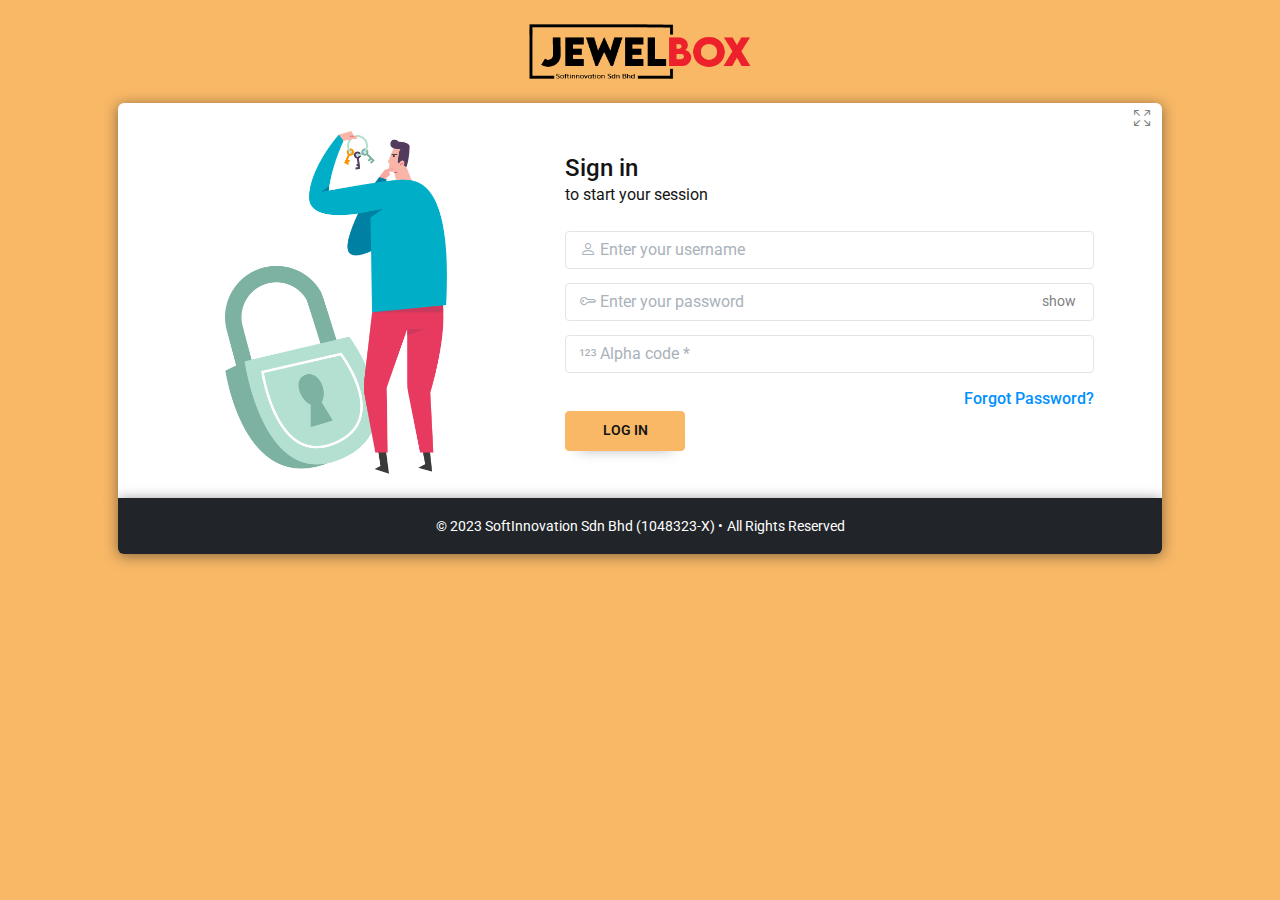
==== index.html @ 2f32fc30 "jewelbox_alpha_v1" ====
<!DOCTYPE html>
<html lang="en">

<head>
  <meta charset="UTF-8" />
  <meta http-equiv="X-UA-Compatible" content="IE=edge" />
  <meta name="viewport" content="width=device-width, initial-scale=1.0" />
  <title>JewelBox | Login</title>
   <!-- JB Favicon -->
  <link rel="shortcut icon" type="image/jpg" href="./assets/images/jb_favvic.png"/>
  <!-- jQuery min -->
  <script src="https://cdnjs.cloudflare.com/ajax/libs/jquery/3.3.1/jquery.min.js"></script>
  
  <!-- CDN Bootstrap Icons CSS -->
  <link rel="stylesheet" href="https://cdn.jsdelivr.net/npm/bootstrap-icons@1.10.2/font/bootstrap-icons.css" />
  
  <!-- CDN Bootstrap CSS -->
  <link rel="stylesheet" href="https://cdnjs.cloudflare.com/ajax/libs/bootstrap/5.2.2/css/bootstrap.min.css" />

  <!-- Form CSS -->
  <link rel="stylesheet" href="./assets/css/form.css" />
</head>

<body>
  <div class="container px-5">
    <div class="container">
      <!-- Company Logo -->
      <div class="row">
        <div class="col-lg-12">
          <div class="col">
            <img src="./assets/images/logo.png" class="d-block mx-auto my-4 jewelBox_logo" width="222"
              alt="JewelBox Logo" />
          </div>
        </div>
      </div>

      <!-- Left side Box / Login Illustration -->
      <div class="row align-items-center bg-white rounded-top">
        <div class="col-md-12">
          <div class="float-end pt-1">
            <i id="btn1" onclick="openFullscreen();" class="bi bi-arrows-fullscreen"></i>
            <i id="btn2" style="display: none" onclick="closeFullscreen();" class="bi bi-fullscreen-exit"></i>
          </div>
        </div>
        <div class="col-md-5 px-0">
          <div class="d-flex flex-column align-items-center mt-0 mb-4">
            <img src="./assets/images/login.png" alt="Login illustration" width="222"
              class="login-illustration d-none d-md-flex" />
          </div>
        </div>
        <!-- Right side Box / Form Inputs -->
        <div class="col-md-7 mt-0 mb-4">
          <div>
            <h1 class="headtitle mb-0">Sign in</h1>
            <p class="servicetitle">to start your session</p>
          </div>
          <form action="#" method="post" name="login-form" autocomplete="off" class="row g-3 me-lg-5 mt-4">
            <div class="form-floating">
              <span class="has-float-label">
                <input type="text" class="form-control" maxlength="8" name="username" id="username"
                  placeholder="Username" />
                <label for="username"><i class="bi bi-person"></i> Enter your username</label>
              </span>
            </div>
            <div class="form-floating">
              <span class="has-float-label pass_show">
                <input type="password" class="form-control" name="txtpass" id="txtpass" placeholder="Password" />
                <label for="txtpass"><i class="bi bi-key"></i> Enter your password</label>
              </span>
            </div>
            <div class="form-floating">
              <span class="has-float-label">
                <input type="text" class="form-control" maxlength="5" name="alphacode" id="alphacode"
                  placeholder="Alpha Code" autocomplete="off">
                <label for="alphacode"><i class="bi bi-123"></i> Alpha code <span class="required">*</span></label>
              </span>
            </div>

            <div class="d-flex justify-content-end mt-0">
              <div class="forgot-password">
                <a href="./assets/pages/forgotpassword.html" class="fs-sm fs-md-md forgotpwdlink">Forgot Password?</a>
              </div>
            </div>
            <div class="d-grid mt-0 w-25">
              <button type="submit" class="btn loginbtn w-md-50">Log In</button>
            </div>
          </form>
        </div>
      </div>

      <!-- Footer Copyright -->
      <div class="row bg-dark text-white p-3 rounded-bottom footer-dark">
        <div class="col-12 text-center">
          <div class="d-lg-inline">
            <small>&copy; 2023 SoftInnovation Sdn Bhd (1048323-X) •</small>
          </div>
          <div class="d-lg-inline">
            <small>All Rights Reserved</small>
          </div>
        </div>
      </div>
    </div>
  </div>
  <!-- scripts -->
  <script src="./assets/js/form.js"></script>
</body>

</html>
---- assets/css/form.css ----
@import url("https://fonts.googleapis.com/css2?family=Roboto:wght@400;500;700&display=swap");
body {
  margin: 0;
  padding: 0;
  font-family: "Roboto", sans-serif;
  font-weight: 400;
  color: #818181;
  background-color: #F8B866;
}

.bg-white, .bg-dark {
  box-shadow: 0 2px 14px 0 rgba(20, 20, 20, 0.5);
}

.headtitle {
  font-size: 24px;
  font-weight: 500;
  color: #141414;
}

.servicetitle {
  font-size: 16px;
  color: #141414;
}

b.text-color {
  color: #F53B57;
}

a.forgotpwdlink {
  transition: all 0.2s ease-in-out;
  color: #0091FF;
  font-weight: 500;
  text-decoration: none;
}
a.forgotpwdlink:hover {
  color: #0074cc;
}

a.submitbtnlink {
  text-decoration: none;
  color: #141414;
}

a.loginbtn {
  text-decoration: none;
}

.form-floating {
  position: relative;
  margin-bottom: 14px;
  margin-top: 0;
  font-size: 16px;
  color: #aab2bb;
}
.form-floating .form-control {
  width: 100%;
  margin-right: 0;
  border: 1px solid #E4E4E4;
  border-radius: 4px;
}
.form-floating .form-control:active, .form-floating .form-control:focus {
  outline: none;
  box-shadow: none;
  background: #FFFFFF;
}

.form-floating > .form-control {
  height: calc(3.5rem - 4px);
}

.loginbtn {
  background-color: #F8B866;
  border-color: #F8B866;
  color: #141414;
  height: 40px;
  font-size: 14px;
  font-weight: 600;
  text-transform: uppercase;
  box-shadow: 0 10px 15px -14px rgba(20, 20, 20, 0.5);
  transition: all 0.2s ease-in-out;
  border-radius: 4px;
}
.loginbtn:hover, .loginbtn:focus {
  background-color: #f6a135;
  color: #141414 !important;
  border-color: #F8B866 !important;
}
.loginbtn:active {
  background-color: #f6a135 !important;
  color: #141414 !important;
  border-color: #F8B866;
}

/* for chrome, Safari, Edge, Opera*/
input::-webkit-outer-spin-button,
input::-webkit-inner-spin-button {
  -webkit-appearance: none;
  margin: 0;
}

/* for firefox*/
input[type=number] {
  -moz-appearance: textfield;
}

input[type=date] {
  color: #aab2bb;
}

::-webkit-datetime-edit-year-field:not([aria-valuenow]),
::-webkit-datetime-edit-month-field:not([aria-valuenow]),
::-webkit-datetime-edit-day-field:not([aria-valuenow]) {
  color: transparent;
}

::-webkit-calendar-picker-indicator {
  cursor: pointer;
}

input#date {
  display: inline-block;
  position: relative;
}

input[type=date]::-webkit-calendar-picker-indicator {
  background: transparent;
  bottom: 0;
  color: transparent;
  cursor: pointer;
  height: auto;
  left: 0;
  position: absolute;
  right: 0;
  top: 0;
  width: auto;
}

/*bootstrap-float-label*/
.has-float-label {
  display: block;
  position: relative;
  width: 100%;
}

.has-float-label label, .has-float-label > span {
  position: absolute;
  cursor: text;
  font-size: 75%;
  opacity: 1;
  transition: all 0.2s;
  top: -0.5em;
  left: 0.75rem;
  z-index: 3;
  line-height: 1;
  padding: 0 3px;
  background: #fff;
  font-weight: normal;
}

.has-float-label > span { /*For select2-bootstrap dropdown set top,left margin 0*/
  top: 0;
  left: 0;
}

.has-float-label label::after, .has-float-label > span::after {
  content: " ";
  display: block;
  position: absolute;
  background: #fff;
  height: 2px;
  top: 50%;
  left: -0.2em;
  right: -0.2em;
  z-index: -1;
}

.has-float-label .form-control::-moz-placeholder {
  opacity: 1;
  -moz-transition: all 0.2s;
  transition: all 0.2s;
}

.has-float-label .form-control:-ms-input-placeholder {
  opacity: 1;
  -ms-transition: all 0.2s;
  transition: all 0.2s;
}

.has-float-label .form-control::placeholder {
  opacity: 1;
  transition: all 0.2s;
}

.has-float-label .form-control:-moz-placeholder-shown:not(:focus)::-moz-placeholder {
  opacity: 0;
}

.has-float-label .form-control:placeholder-shown:not(:focus)::-moz-placeholder {
  opacity: 0;
}

.has-float-label .form-control:-ms-input-placeholder:not(:focus):-ms-input-placeholder {
  opacity: 0;
}

.has-float-label .form-control:placeholder-shown:not(:focus):-ms-input-placeholder {
  opacity: 0;
}

.has-float-label .form-control:placeholder-shown:not(:focus)::-moz-placeholder {
  opacity: 0;
}

.has-float-label .form-control:-moz-placeholder-shown:not(:focus)::placeholder {
  opacity: 0;
}

.has-float-label .form-control:-ms-input-placeholder:not(:focus)::placeholder {
  opacity: 0;
}

.has-float-label .form-control:placeholder-shown:not(:focus)::placeholder {
  opacity: 0;
}

.has-float-label .form-control:-moz-placeholder-shown:not(:focus) + * {
  font-size: 100%;
  opacity: 1;
  top: 0.3em;
}

.has-float-label .form-control:-ms-input-placeholder:not(:focus) + * {
  font-size: 100%;
  opacity: 1;
  top: 0.3em;
}

.has-float-label .form-control:placeholder-shown:not(:focus) + * {
  font-size: 100%;
  opacity: 1;
  top: 0.3em;
}

.input-group .has-float-label {
  flex-grow: 1;
  margin-bottom: 0;
  display: flex;
  flex-direction: column;
  justify-content: center;
}

.has-float-label .form-control:-moz-placeholder-shown:not(:focus) + * {
  margin-top: 6px;
}

.has-float-label .form-control:-ms-input-placeholder:not(:focus) + * {
  margin-top: 6px;
}

.has-float-label .form-control:placeholder-shown:not(:focus) + * {
  margin-top: 6px;
}

/*password_show & hide*/
.ptxt {
  color: #818181;
  float: right !important;
  font-size: 14px !important;
  left: auto !important;
  background: transparent !important;
  position: absolute;
  cursor: pointer !important;
  top: 30% !important;
  right: 15px;
}

#btn1, #btn2, #datepicker > span:hover {
  cursor: pointer;
}

.datepicker .prev,
.datepicker .next {
  font-size: 20px !important;
  line-height: 12px !important;
  vertical-align: top;
}/*# sourceMappingURL=form.css.map */
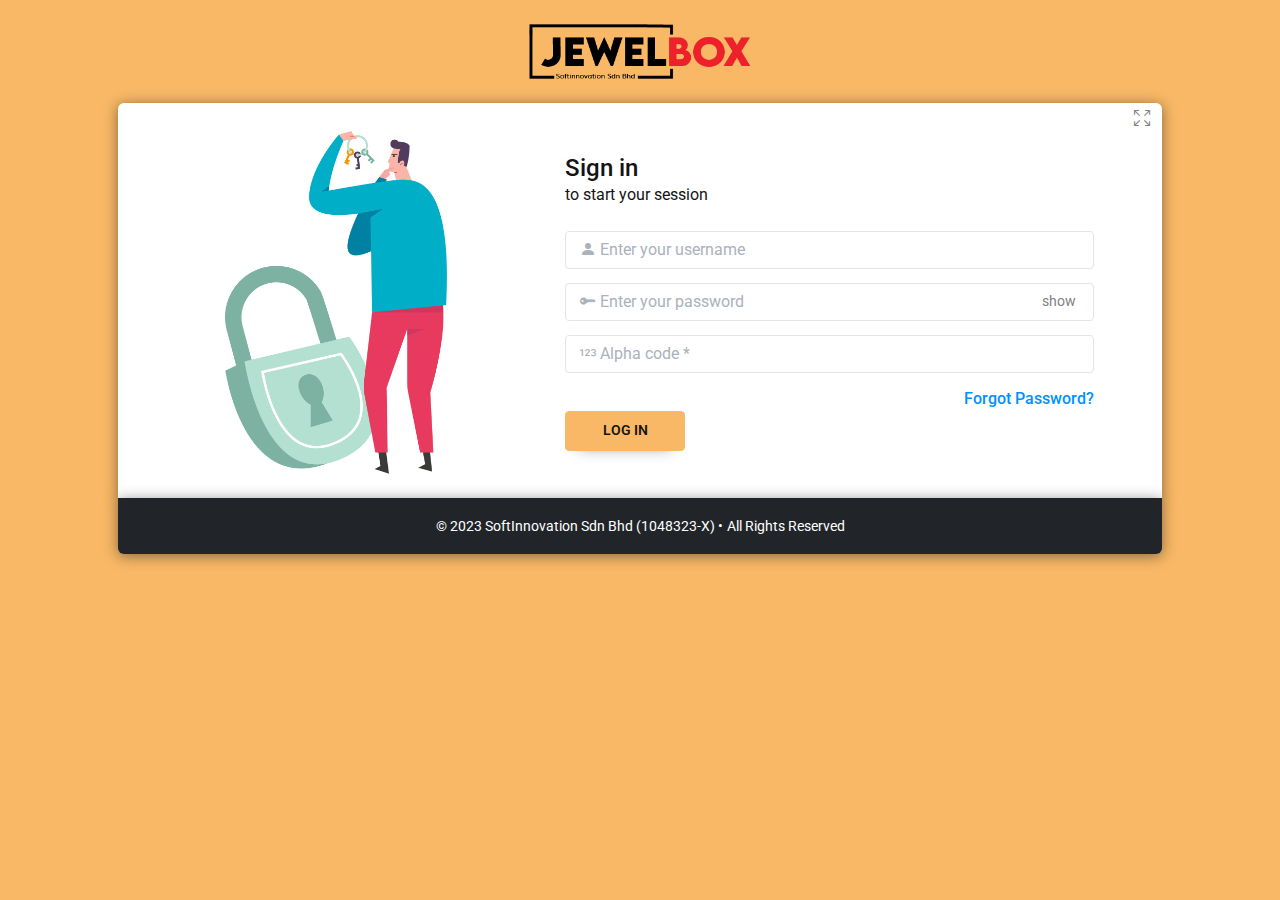
==== commit 241e43ca: "jewelbox_alpha_v1.2" ====
--- a/index.html
+++ b/index.html
@@ -59,13 +59,13 @@
               <span class="has-float-label">
                 <input type="text" class="form-control" maxlength="8" name="username" id="username"
                   placeholder="Username" />
-                <label for="username"><i class="bi bi-person"></i> Enter your username</label>
+                <label for="username"><i class="bi bi-person-fill"></i> Enter your username</label>
               </span>
             </div>
             <div class="form-floating">
               <span class="has-float-label pass_show">
                 <input type="password" class="form-control" name="txtpass" id="txtpass" placeholder="Password" />
-                <label for="txtpass"><i class="bi bi-key"></i> Enter your password</label>
+                <label for="txtpass"><i class="bi bi-key-fill"></i> Enter your password</label>
               </span>
             </div>
             <div class="form-floating">
